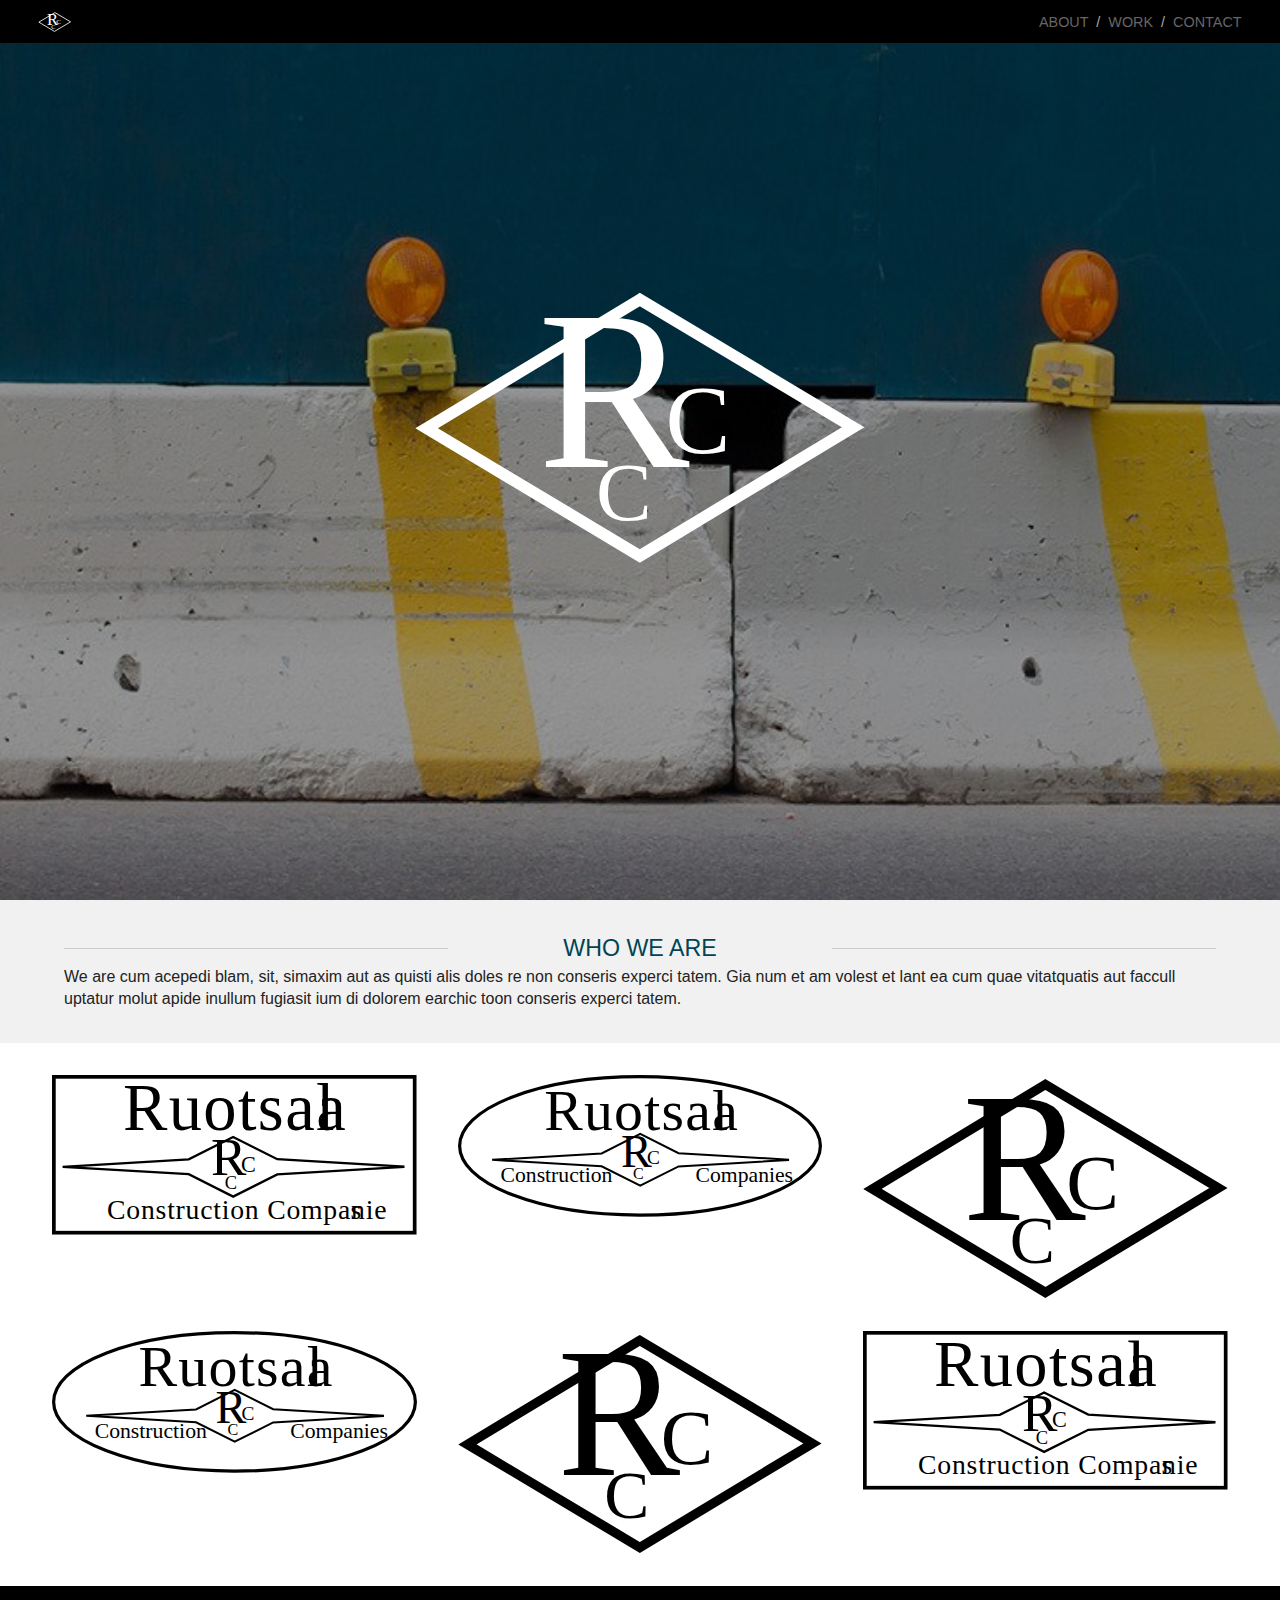
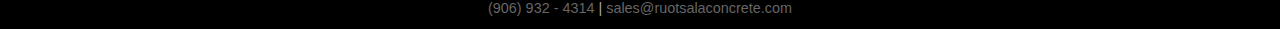
==== index.html @ 9567c891 "improved about" ====
<!doctype html>
<html class="no-js" lang="en">
    <head>
        <meta charset="utf-8">
        <meta http-equiv="x-ua-compatible" content="ie=edge">
        <title>Ruotsala Construction</title>
        <meta name="description" content="Ruotsala Construction">
        <meta name="viewport" content="width=device-width, initial-scale=1">

        <link rel="apple-touch-icon" href="apple-touch-icon.png">

        <link rel="stylesheet" href="css/pure-release-1.0.0/pure-min.css">
        <link rel="stylesheet" href="css/pure-release-1.0.0/grids-responsive-min.css">
        <link rel="stylesheet" href="css/main.css">
        <script src="js/vendor/modernizr-2.8.3.min.js"></script>
    </head>
    <body>
        <!--[if lt IE 8]>
            <p class="browserupgrade">You are using an <strong>outdated</strong> browser. Please <a href="http://browsehappy.com/">upgrade your browser</a> to improve your experience.</p>
        <![endif]-->


        <div class="headfoot pure-g" id="head">
            <div class="pure-u-1-4 left">
                <a href="/"><img id="navLogo" class="pure-img" src="img/ruotsalaMiniLogo.svg"></a>
            </div>
            <div class="pure-u-3-4">
                <a href="about.html">ABOUT</a> &nbsp;/&nbsp;
                <a href="work.html">WORK</a> &nbsp;/&nbsp;
                <a href="contact.html">CONTACT</a>
            </div>
        </div>

        <div class="landing" id="homeLanding">
            <!-- <img id="logo" src="img/ruotsalaLogoWhite.svg"> -->
            <img id="logo" src="img/ruotsalaMiniLogo.svg">
            <!-- <img id="logo" src="img/sLogo.svg"> -->
        </div>

        <div id="content">
            <div class="boxes dark hidden">
                <div style="max-width:350px; margin:auto">
                    <h2 style="color:#e00; margin:0;">Needed Assets</h2>
                    <ul style="border: solid #e00 .2em;">
                        <li>Pictures</li>
                        <li>Awards</li>
                        <li>Safety Certifications</li>
                        <li>Services List</li>
                        <li>Past Clients</li>
                        <li>Client Testimony?</li>
                    </ul>
                </div>
            </div>

            <div class="pure-g boxes dark">
                <div class="pure-u-1">
                    <div class="boxes">
                        <div class="pure-u-1-3"><hr></div><div class="pure-u-1-3 boxTitle">WHO WE ARE</div><div class="pure-u-1-3"><hr></div>
                        We are cum acepedi blam, sit, simaxim aut as quisti alis doles re non conseris experci tatem. Gia num et am volest et lant ea cum quae vitatquatis aut faccull uptatur molut apide inullum fugiasit ium di dolorem earchic toon conseris experci tatem.
                    </div>
                </div>
            </div>
            <div class="boxes">
                <div class="pure-g">
                    <div class="pure-u-1 pure-u-sm-1-3">
                        <img src="img/sLogoBlack.svg" class="pure-img awards">
                    </div>
                    <div class="pure-u-1 pure-u-sm-1-3">
                        <img src="img/ruotsalaLogo.svg" class="pure-img awards">
                    </div>
                    <div class="pure-u-1 pure-u-sm-1-3">
                        <img src="img/ruotsalaMiniLogoBlack.svg" class="pure-img awards">
                    </div>
                    <div class="pure-u-1 pure-u-sm-1-3">
                        <img src="img/ruotsalaLogo.svg" class="pure-img awards">
                    </div>
                    <div class="pure-u-1 pure-u-sm-1-3">
                        <img src="img/ruotsalaMiniLogoBlack.svg" class="pure-img awards">
                    </div>
                    <div class="pure-u-1 pure-u-sm-1-3">
                        <img src="img/sLogoBlack.svg" class="pure-img awards">
                    </div>
                </div>
            </div>

        <div class="headfoot center">
            <a href="tel:9069324314">(906) 932 - 4314</a> | 
            <a href="mailto:sales@ruotsalaconcrete.com">
                sales@ruotsalaconcrete.com
            </a> 
        </div>

        <script src="js/plugins.js"></script>
        <script src="js/main.js"></script>

        <!-- Google Analytics: change UA-XXXXX-X to be your site's ID. -->
        <script>
            (function(b,o,i,l,e,r){b.GoogleAnalyticsObject=l;b[l]||(b[l]=
            function(){(b[l].q=b[l].q||[]).push(arguments)});b[l].l=+new Date;
            e=o.createElement(i);r=o.getElementsByTagName(i)[0];
            e.src='https://www.google-analytics.com/analytics.js';
            r.parentNode.insertBefore(e,r)}(window,document,'script','ga'));
            ga('create','UA-XXXXX-X','auto');ga('send','pageview');
        </script>
    </body>
</html>
---- css/pure-release-1.0.0/grids-responsive-min.css ----
/*!
Pure v1.0.0
Copyright 2013 Yahoo!
Licensed under the BSD License.
https://github.com/yahoo/pure/blob/master/LICENSE.md
*/
@media screen and (min-width:35.5em){.pure-u-sm-1,.pure-u-sm-1-1,.pure-u-sm-1-12,.pure-u-sm-1-2,.pure-u-sm-1-24,.pure-u-sm-1-3,.pure-u-sm-1-4,.pure-u-sm-1-5,.pure-u-sm-1-6,.pure-u-sm-1-8,.pure-u-sm-10-24,.pure-u-sm-11-12,.pure-u-sm-11-24,.pure-u-sm-12-24,.pure-u-sm-13-24,.pure-u-sm-14-24,.pure-u-sm-15-24,.pure-u-sm-16-24,.pure-u-sm-17-24,.pure-u-sm-18-24,.pure-u-sm-19-24,.pure-u-sm-2-24,.pure-u-sm-2-3,.pure-u-sm-2-5,.pure-u-sm-20-24,.pure-u-sm-21-24,.pure-u-sm-22-24,.pure-u-sm-23-24,.pure-u-sm-24-24,.pure-u-sm-3-24,.pure-u-sm-3-4,.pure-u-sm-3-5,.pure-u-sm-3-8,.pure-u-sm-4-24,.pure-u-sm-4-5,.pure-u-sm-5-12,.pure-u-sm-5-24,.pure-u-sm-5-5,.pure-u-sm-5-6,.pure-u-sm-5-8,.pure-u-sm-6-24,.pure-u-sm-7-12,.pure-u-sm-7-24,.pure-u-sm-7-8,.pure-u-sm-8-24,.pure-u-sm-9-24{display:inline-block;zoom:1;letter-spacing:normal;word-spacing:normal;vertical-align:top;text-rendering:auto}.pure-u-sm-1-24{width:4.1667%}.pure-u-sm-1-12,.pure-u-sm-2-24{width:8.3333%}.pure-u-sm-1-8,.pure-u-sm-3-24{width:12.5%}.pure-u-sm-1-6,.pure-u-sm-4-24{width:16.6667%}.pure-u-sm-1-5{width:20%}.pure-u-sm-5-24{width:20.8333%}.pure-u-sm-1-4,.pure-u-sm-6-24{width:25%}.pure-u-sm-7-24{width:29.1667%}.pure-u-sm-1-3,.pure-u-sm-8-24{width:33.3333%}.pure-u-sm-3-8,.pure-u-sm-9-24{width:37.5%}.pure-u-sm-2-5{width:40%}.pure-u-sm-10-24,.pure-u-sm-5-12{width:41.6667%}.pure-u-sm-11-24{width:45.8333%}.pure-u-sm-1-2,.pure-u-sm-12-24{width:50%}.pure-u-sm-13-24{width:54.1667%}.pure-u-sm-14-24,.pure-u-sm-7-12{width:58.3333%}.pure-u-sm-3-5{width:60%}.pure-u-sm-15-24,.pure-u-sm-5-8{width:62.5%}.pure-u-sm-16-24,.pure-u-sm-2-3{width:66.6667%}.pure-u-sm-17-24{width:70.8333%}.pure-u-sm-18-24,.pure-u-sm-3-4{width:75%}.pure-u-sm-19-24{width:79.1667%}.pure-u-sm-4-5{width:80%}.pure-u-sm-20-24,.pure-u-sm-5-6{width:83.3333%}.pure-u-sm-21-24,.pure-u-sm-7-8{width:87.5%}.pure-u-sm-11-12,.pure-u-sm-22-24{width:91.6667%}.pure-u-sm-23-24{width:95.8333%}.pure-u-sm-1,.pure-u-sm-1-1,.pure-u-sm-24-24,.pure-u-sm-5-5{width:100%}}@media screen and (min-width:48em){.pure-u-md-1,.pure-u-md-1-1,.pure-u-md-1-12,.pure-u-md-1-2,.pure-u-md-1-24,.pure-u-md-1-3,.pure-u-md-1-4,.pure-u-md-1-5,.pure-u-md-1-6,.pure-u-md-1-8,.pure-u-md-10-24,.pure-u-md-11-12,.pure-u-md-11-24,.pure-u-md-12-24,.pure-u-md-13-24,.pure-u-md-14-24,.pure-u-md-15-24,.pure-u-md-16-24,.pure-u-md-17-24,.pure-u-md-18-24,.pure-u-md-19-24,.pure-u-md-2-24,.pure-u-md-2-3,.pure-u-md-2-5,.pure-u-md-20-24,.pure-u-md-21-24,.pure-u-md-22-24,.pure-u-md-23-24,.pure-u-md-24-24,.pure-u-md-3-24,.pure-u-md-3-4,.pure-u-md-3-5,.pure-u-md-3-8,.pure-u-md-4-24,.pure-u-md-4-5,.pure-u-md-5-12,.pure-u-md-5-24,.pure-u-md-5-5,.pure-u-md-5-6,.pure-u-md-5-8,.pure-u-md-6-24,.pure-u-md-7-12,.pure-u-md-7-24,.pure-u-md-7-8,.pure-u-md-8-24,.pure-u-md-9-24{display:inline-block;zoom:1;letter-spacing:normal;word-spacing:normal;vertical-align:top;text-rendering:auto}.pure-u-md-1-24{width:4.1667%}.pure-u-md-1-12,.pure-u-md-2-24{width:8.3333%}.pure-u-md-1-8,.pure-u-md-3-24{width:12.5%}.pure-u-md-1-6,.pure-u-md-4-24{width:16.6667%}.pure-u-md-1-5{width:20%}.pure-u-md-5-24{width:20.8333%}.pure-u-md-1-4,.pure-u-md-6-24{width:25%}.pure-u-md-7-24{width:29.1667%}.pure-u-md-1-3,.pure-u-md-8-24{width:33.3333%}.pure-u-md-3-8,.pure-u-md-9-24{width:37.5%}.pure-u-md-2-5{width:40%}.pure-u-md-10-24,.pure-u-md-5-12{width:41.6667%}.pure-u-md-11-24{width:45.8333%}.pure-u-md-1-2,.pure-u-md-12-24{width:50%}.pure-u-md-13-24{width:54.1667%}.pure-u-md-14-24,.pure-u-md-7-12{width:58.3333%}.pure-u-md-3-5{width:60%}.pure-u-md-15-24,.pure-u-md-5-8{width:62.5%}.pure-u-md-16-24,.pure-u-md-2-3{width:66.6667%}.pure-u-md-17-24{width:70.8333%}.pure-u-md-18-24,.pure-u-md-3-4{width:75%}.pure-u-md-19-24{width:79.1667%}.pure-u-md-4-5{width:80%}.pure-u-md-20-24,.pure-u-md-5-6{width:83.3333%}.pure-u-md-21-24,.pure-u-md-7-8{width:87.5%}.pure-u-md-11-12,.pure-u-md-22-24{width:91.6667%}.pure-u-md-23-24{width:95.8333%}.pure-u-md-1,.pure-u-md-1-1,.pure-u-md-24-24,.pure-u-md-5-5{width:100%}}@media screen and (min-width:64em){.pure-u-lg-1,.pure-u-lg-1-1,.pure-u-lg-1-12,.pure-u-lg-1-2,.pure-u-lg-1-24,.pure-u-lg-1-3,.pure-u-lg-1-4,.pure-u-lg-1-5,.pure-u-lg-1-6,.pure-u-lg-1-8,.pure-u-lg-10-24,.pure-u-lg-11-12,.pure-u-lg-11-24,.pure-u-lg-12-24,.pure-u-lg-13-24,.pure-u-lg-14-24,.pure-u-lg-15-24,.pure-u-lg-16-24,.pure-u-lg-17-24,.pure-u-lg-18-24,.pure-u-lg-19-24,.pure-u-lg-2-24,.pure-u-lg-2-3,.pure-u-lg-2-5,.pure-u-lg-20-24,.pure-u-lg-21-24,.pure-u-lg-22-24,.pure-u-lg-23-24,.pure-u-lg-24-24,.pure-u-lg-3-24,.pure-u-lg-3-4,.pure-u-lg-3-5,.pure-u-lg-3-8,.pure-u-lg-4-24,.pure-u-lg-4-5,.pure-u-lg-5-12,.pure-u-lg-5-24,.pure-u-lg-5-5,.pure-u-lg-5-6,.pure-u-lg-5-8,.pure-u-lg-6-24,.pure-u-lg-7-12,.pure-u-lg-7-24,.pure-u-lg-7-8,.pure-u-lg-8-24,.pure-u-lg-9-24{display:inline-block;zoom:1;letter-spacing:normal;word-spacing:normal;vertical-align:top;text-rendering:auto}.pure-u-lg-1-24{width:4.1667%}.pure-u-lg-1-12,.pure-u-lg-2-24{width:8.3333%}.pure-u-lg-1-8,.pure-u-lg-3-24{width:12.5%}.pure-u-lg-1-6,.pure-u-lg-4-24{width:16.6667%}.pure-u-lg-1-5{width:20%}.pure-u-lg-5-24{width:20.8333%}.pure-u-lg-1-4,.pure-u-lg-6-24{width:25%}.pure-u-lg-7-24{width:29.1667%}.pure-u-lg-1-3,.pure-u-lg-8-24{width:33.3333%}.pure-u-lg-3-8,.pure-u-lg-9-24{width:37.5%}.pure-u-lg-2-5{width:40%}.pure-u-lg-10-24,.pure-u-lg-5-12{width:41.6667%}.pure-u-lg-11-24{width:45.8333%}.pure-u-lg-1-2,.pure-u-lg-12-24{width:50%}.pure-u-lg-13-24{width:54.1667%}.pure-u-lg-14-24,.pure-u-lg-7-12{width:58.3333%}.pure-u-lg-3-5{width:60%}.pure-u-lg-15-24,.pure-u-lg-5-8{width:62.5%}.pure-u-lg-16-24,.pure-u-lg-2-3{width:66.6667%}.pure-u-lg-17-24{width:70.8333%}.pure-u-lg-18-24,.pure-u-lg-3-4{width:75%}.pure-u-lg-19-24{width:79.1667%}.pure-u-lg-4-5{width:80%}.pure-u-lg-20-24,.pure-u-lg-5-6{width:83.3333%}.pure-u-lg-21-24,.pure-u-lg-7-8{width:87.5%}.pure-u-lg-11-12,.pure-u-lg-22-24{width:91.6667%}.pure-u-lg-23-24{width:95.8333%}.pure-u-lg-1,.pure-u-lg-1-1,.pure-u-lg-24-24,.pure-u-lg-5-5{width:100%}}@media screen and (min-width:80em){.pure-u-xl-1,.pure-u-xl-1-1,.pure-u-xl-1-12,.pure-u-xl-1-2,.pure-u-xl-1-24,.pure-u-xl-1-3,.pure-u-xl-1-4,.pure-u-xl-1-5,.pure-u-xl-1-6,.pure-u-xl-1-8,.pure-u-xl-10-24,.pure-u-xl-11-12,.pure-u-xl-11-24,.pure-u-xl-12-24,.pure-u-xl-13-24,.pure-u-xl-14-24,.pure-u-xl-15-24,.pure-u-xl-16-24,.pure-u-xl-17-24,.pure-u-xl-18-24,.pure-u-xl-19-24,.pure-u-xl-2-24,.pure-u-xl-2-3,.pure-u-xl-2-5,.pure-u-xl-20-24,.pure-u-xl-21-24,.pure-u-xl-22-24,.pure-u-xl-23-24,.pure-u-xl-24-24,.pure-u-xl-3-24,.pure-u-xl-3-4,.pure-u-xl-3-5,.pure-u-xl-3-8,.pure-u-xl-4-24,.pure-u-xl-4-5,.pure-u-xl-5-12,.pure-u-xl-5-24,.pure-u-xl-5-5,.pure-u-xl-5-6,.pure-u-xl-5-8,.pure-u-xl-6-24,.pure-u-xl-7-12,.pure-u-xl-7-24,.pure-u-xl-7-8,.pure-u-xl-8-24,.pure-u-xl-9-24{display:inline-block;zoom:1;letter-spacing:normal;word-spacing:normal;vertical-align:top;text-rendering:auto}.pure-u-xl-1-24{width:4.1667%}.pure-u-xl-1-12,.pure-u-xl-2-24{width:8.3333%}.pure-u-xl-1-8,.pure-u-xl-3-24{width:12.5%}.pure-u-xl-1-6,.pure-u-xl-4-24{width:16.6667%}.pure-u-xl-1-5{width:20%}.pure-u-xl-5-24{width:20.8333%}.pure-u-xl-1-4,.pure-u-xl-6-24{width:25%}.pure-u-xl-7-24{width:29.1667%}.pure-u-xl-1-3,.pure-u-xl-8-24{width:33.3333%}.pure-u-xl-3-8,.pure-u-xl-9-24{width:37.5%}.pure-u-xl-2-5{width:40%}.pure-u-xl-10-24,.pure-u-xl-5-12{width:41.6667%}.pure-u-xl-11-24{width:45.8333%}.pure-u-xl-1-2,.pure-u-xl-12-24{width:50%}.pure-u-xl-13-24{width:54.1667%}.pure-u-xl-14-24,.pure-u-xl-7-12{width:58.3333%}.pure-u-xl-3-5{width:60%}.pure-u-xl-15-24,.pure-u-xl-5-8{width:62.5%}.pure-u-xl-16-24,.pure-u-xl-2-3{width:66.6667%}.pure-u-xl-17-24{width:70.8333%}.pure-u-xl-18-24,.pure-u-xl-3-4{width:75%}.pure-u-xl-19-24{width:79.1667%}.pure-u-xl-4-5{width:80%}.pure-u-xl-20-24,.pure-u-xl-5-6{width:83.3333%}.pure-u-xl-21-24,.pure-u-xl-7-8{width:87.5%}.pure-u-xl-11-12,.pure-u-xl-22-24{width:91.6667%}.pure-u-xl-23-24{width:95.8333%}.pure-u-xl-1,.pure-u-xl-1-1,.pure-u-xl-24-24,.pure-u-xl-5-5{width:100%}}
---- css/main.css ----
/*! HTML5 Boilerplate v5.3.0 | MIT License | https://html5boilerplate.com/ */

/*
 * What follows is the result of much research on cross-browser styling.
 * Credit left inline and big thanks to Nicolas Gallagher, Jonathan Neal,
 * Kroc Camen, and the H5BP dev community and team.
 */

/* ==========================================================================
   Base styles: opinionated defaults
   ========================================================================== */

html {
    color: #222;
    font-size: 1em;
    line-height: 1.4;
}

/*
 * Remove text-shadow in selection highlight:
 * https://twitter.com/miketaylr/status/12228805301
 *
 * These selection rule sets have to be separate.
 * Customize the background color to match your design.
 */

::-moz-selection {
    background: #b3d4fc;
    text-shadow: none;
}

::selection {
    background: #b3d4fc;
    text-shadow: none;
}

/*
 * A better looking default horizontal rule
 */

hr {
    display: block;
    height: 1px;
    border: 0;
    border-top: 1px solid #ccc;
    margin: 1em 0;
    padding: 0;
}

/*
 * Remove the gap between audio, canvas, iframes,
 * images, videos and the bottom of their containers:
 * https://github.com/h5bp/html5-boilerplate/issues/440
 */

audio,
canvas,
iframe,
img,
svg,
video {
    vertical-align: middle;
}

/*
 * Remove default fieldset styles.
 */

fieldset {
    border: 0;
    margin: 0;
    padding: 0;
}

/*
 * Allow only vertical resizing of textareas.
 */

textarea {
    resize: vertical;
}

/* ==========================================================================
   Browser Upgrade Prompt
   ========================================================================== */

.browserupgrade {
    margin: 0.2em 0;
    background: #ccc;
    color: #000;
    padding: 0.2em 0;
}

/* ==========================================================================
   Author's custom styles
   ========================================================================== */

html, body {
    height: 100%;
}

html, button, input, select, textarea,
    .pure-g [class *= "pure-u"] {
        font-family: "Gill Sans MT", "Helvetica", sans-serif;
    }

#head {
    position: fixed;
    top: 0;
    width: 94vw;
    text-align: right;
}

.headfoot {
    background-color: black;
    padding: .8em 3vw;
    color: #aaa;
    font-size: .9em;
    z-index: 10;
}

.spacer {
    height: 2.3em;
}

#navLogo {
    height: 1.4em;
}

a {
    color: #666;
    text-decoration: none;
}

a:hover {
    color: #aaa;
}

.landing {
    background-size: cover !important;
    height: 100%;
    text-align: center;
}

#homeLanding {
    background: linear-gradient(rgba(0,0,0,0.4), rgba(0,0,0,0.4)), url("/img/landing.jpg");
}

#workLanding {
    background: url("/img/work.jpg");
}

#logo {
    margin-top: 32vh;
    width: 50vh;
    max-width: 80vw;
}

.boxes {
    padding: 1em 2em;
    /* text-align: justify-all; */
}

.dark {
    background-color: #f1f1f1;
}

.boxTitle {
    font-size: 1.45em;
    color: #045;
    text-align: center;
}

.awards {
    width: 90%;
    margin: 1em auto;
    vertical-align: middle;
}


/* About Classes ============================================================= */

.aboutBoxes {
    padding: .5em;
}

.about-img {
    padding-top: .5em;
}

h5 {
    font-size: 2.5em;
    margin: 0;
    text-align: center;
    color: #383838;
    font-weight: 100;
}

/* Contact Classes ========================================================= */

#contactLanding {
    background: url("/img/bay.jpg");
}

#contact {
    position: relative;
    top: 3em;
    width: 80vh;
    max-width: 80vw;
    background-color: white;
    padding: 1px 1em;
    margin: auto;
    text-align: left;
}

/* Resize Classes ========================================================= */

@media (max-width: 568px) {

}

/* ==========================================================================
   Helper classes
   ========================================================================== */

.center {
    text-align: center;
}

.left {
    text-align: left;
}

/*
 * Hide visually and from screen readers
 */

.hidden {
    display: none !important;
}

/*
 * Hide only visually, but have it available for screen readers:
 * http://snook.ca/archives/html_and_css/hiding-content-for-accessibility
 */

.visuallyhidden {
    border: 0;
    clip: rect(0 0 0 0);
    height: 1px;
    margin: -1px;
    overflow: hidden;
    padding: 0;
    position: absolute;
    width: 1px;
}

/*
 * Extends the .visuallyhidden class to allow the element
 * to be focusable when navigated to via the keyboard:
 * https://www.drupal.org/node/897638
 */

.visuallyhidden.focusable:active,
.visuallyhidden.focusable:focus {
    clip: auto;
    height: auto;
    margin: 0;
    overflow: visible;
    position: static;
    width: auto;
}

/*
 * Hide visually and from screen readers, but maintain layout
 */

.invisible {
    visibility: hidden;
}

/*
 * Clearfix: contain floats
 *
 * For modern browsers
 * 1. The space content is one way to avoid an Opera bug when the
 *    `contenteditable` attribute is included anywhere else in the document.
 *    Otherwise it causes space to appear at the top and bottom of elements
 *    that receive the `clearfix` class.
 * 2. The use of `table` rather than `block` is only necessary if using
 *    `:before` to contain the top-margins of child elements.
 */

.clearfix:before,
.clearfix:after {
    content: " "; /* 1 */
    display: table; /* 2 */
}

.clearfix:after {
    clear: both;
}

/* ==========================================================================
   EXAMPLE Media Queries for Responsive Design.
   These examples override the primary ('mobile first') styles.
   Modify as content requires.
   ========================================================================== */

@media only screen and (min-width: 35em) {
    /* Style adjustments for viewports that meet the condition */
}

@media print,
       (-webkit-min-device-pixel-ratio: 1.25),
       (min-resolution: 1.25dppx),
       (min-resolution: 120dpi) {
    /* Style adjustments for high resolution devices */
}

/* ==========================================================================
   Print styles.
   Inlined to avoid the additional HTTP request:
   http://www.phpied.com/delay-loading-your-print-css/
   ========================================================================== */

@media print {
    *,
    *:before,
    *:after,
    *:first-letter,
    *:first-line {
        background: transparent !important;
        color: #000 !important; /* Black prints faster:
                                   http://www.sanbeiji.com/archives/953 */
        box-shadow: none !important;
        text-shadow: none !important;
    }

    a,
    a:visited {
        text-decoration: underline;
    }

    a[href]:after {
        content: " (" attr(href) ")";
    }

    abbr[title]:after {
        content: " (" attr(title) ")";
    }

    /*
     * Don't show links that are fragment identifiers,
     * or use the `javascript:` pseudo protocol
     */

    a[href^="#"]:after,
    a[href^="javascript:"]:after {
        content: "";
    }

    pre,
    blockquote {
        border: 1px solid #999;
        page-break-inside: avoid;
    }

    /*
     * Printing Tables:
     * http://css-discuss.incutio.com/wiki/Printing_Tables
     */

    thead {
        display: table-header-group;
    }

    tr,
    img {
        page-break-inside: avoid;
    }

    img {
        max-width: 100% !important;
    }

    p,
    h2,
    h3 {
        orphans: 3;
        widows: 3;
    }

    h2,
    h3 {
        page-break-after: avoid;
    }
}
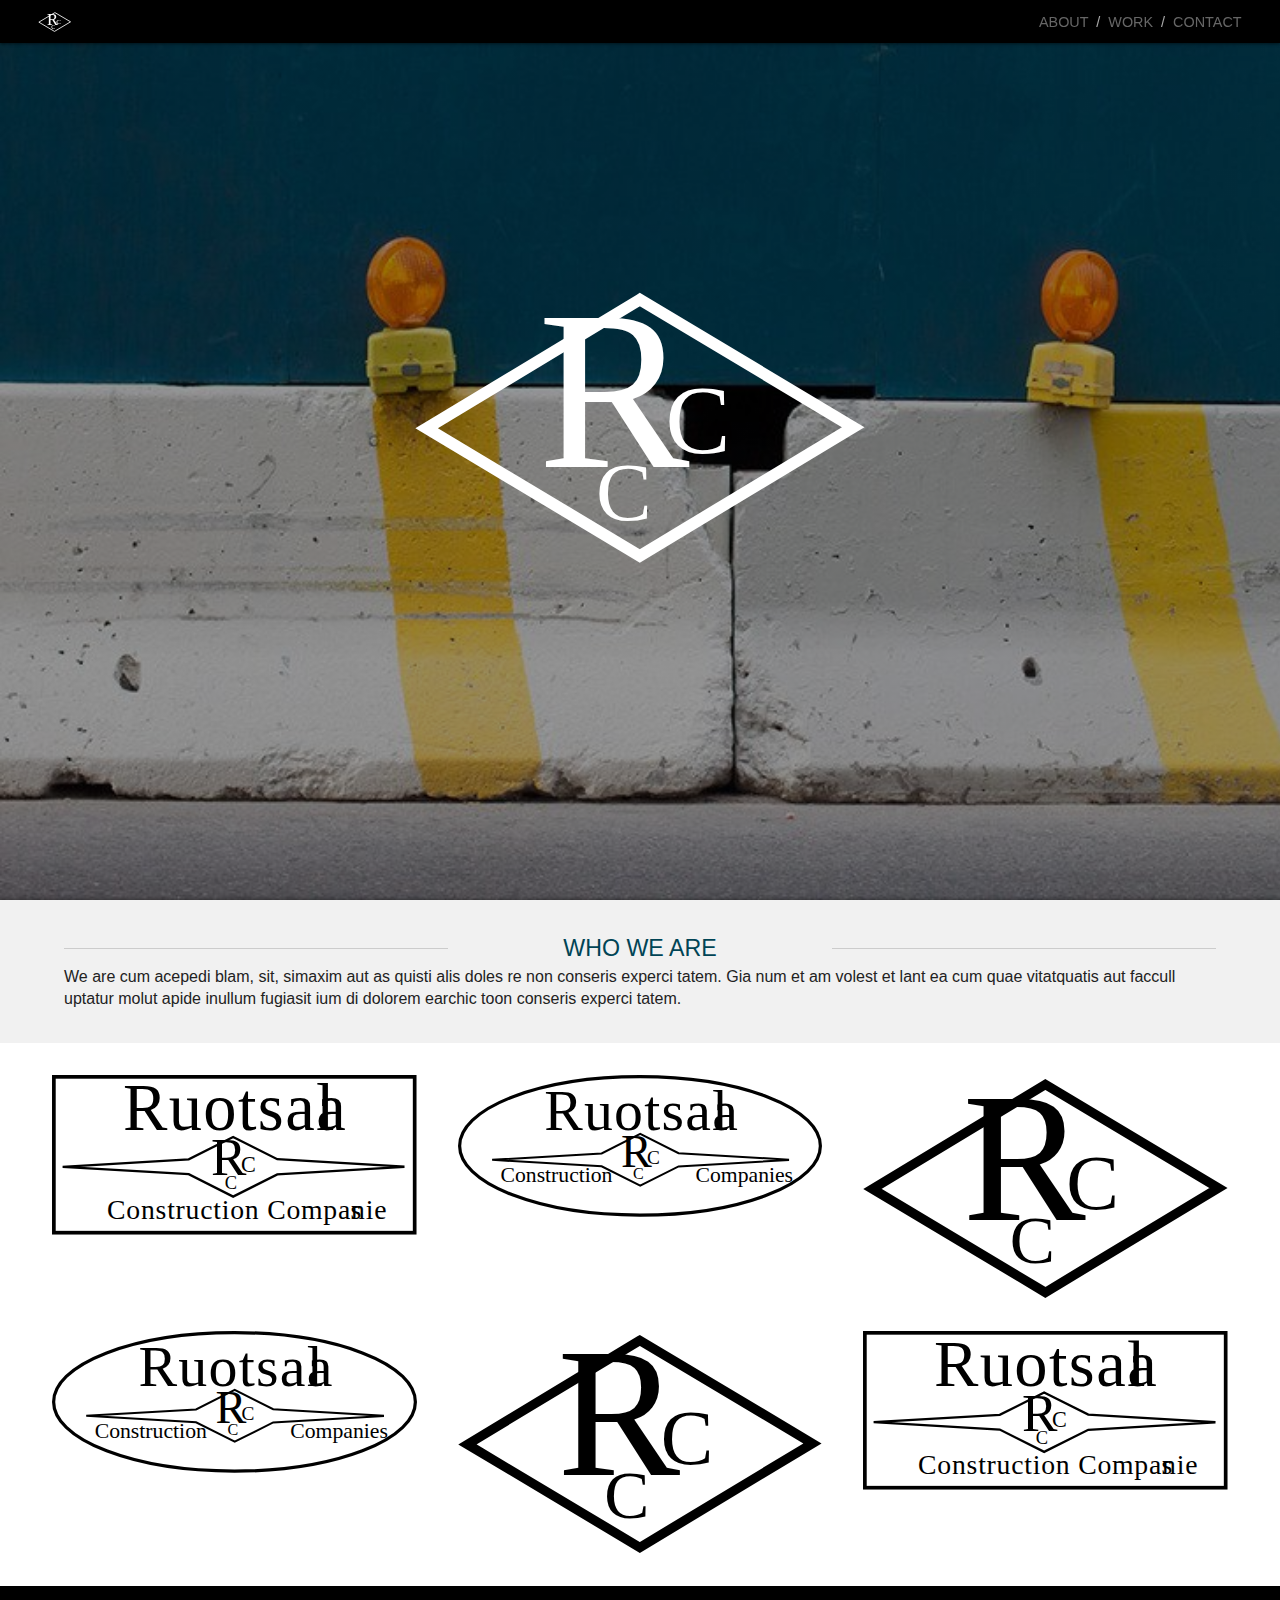
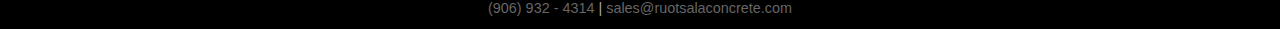
==== commit 2447c388: "fixed landing image" ====
--- a/index.html
+++ b/index.html
@@ -30,8 +30,8 @@
                 <a href="contact.html">CONTACT</a>
             </div>
         </div>
-
-        <div class="landing" id="homeLanding">
+        <div class="fill"></div>
+        <div class="landing fill" id="homeLanding">
             <!-- <img id="logo" src="img/ruotsalaLogoWhite.svg"> -->
             <img id="logo" src="img/ruotsalaMiniLogo.svg">
             <!-- <img id="logo" src="img/sLogo.svg"> -->
@@ -60,7 +60,7 @@
                     </div>
                 </div>
             </div>
-            <div class="boxes">
+            <div class="boxes light">
                 <div class="pure-g">
                     <div class="pure-u-1 pure-u-sm-1-3">
                         <img src="img/sLogoBlack.svg" class="pure-img awards">
--- a/css/main.css
+++ b/css/main.css
@@ -95,6 +95,15 @@
    Author's custom styles
    ========================================================================== */
 
+/* helper Classes ============================================================= */
+
+.fill {
+    height: 100%;
+    width: 100%;
+}
+
+/* Global Classes ============================================================= */
+
 html, body {
     height: 100%;
 }
@@ -109,6 +118,7 @@
     top: 0;
     width: 94vw;
     text-align: right;
+    box-shadow: 0 1px 3px rgba(0,0,0, 0.50);
 }
 
 .headfoot {
@@ -138,12 +148,15 @@
 
 .landing {
     background-size: cover !important;
-    height: 100%;
     text-align: center;
 }
 
 #homeLanding {
     background: linear-gradient(rgba(0,0,0,0.4), rgba(0,0,0,0.4)), url("/img/landing.jpg");
+    position: fixed;
+    top: 0;
+    left: 0;
+    z-index: -1;
 }
 
 #workLanding {
@@ -156,9 +169,16 @@
     max-width: 80vw;
 }
 
+#content {
+    box-shadow: 0 5px 5px 5px rgba(0,0,0, 0.50);
+}
+
 .boxes {
     padding: 1em 2em;
-    /* text-align: justify-all; */
+}
+
+.light {
+    background-color: white;
 }
 
 .dark {
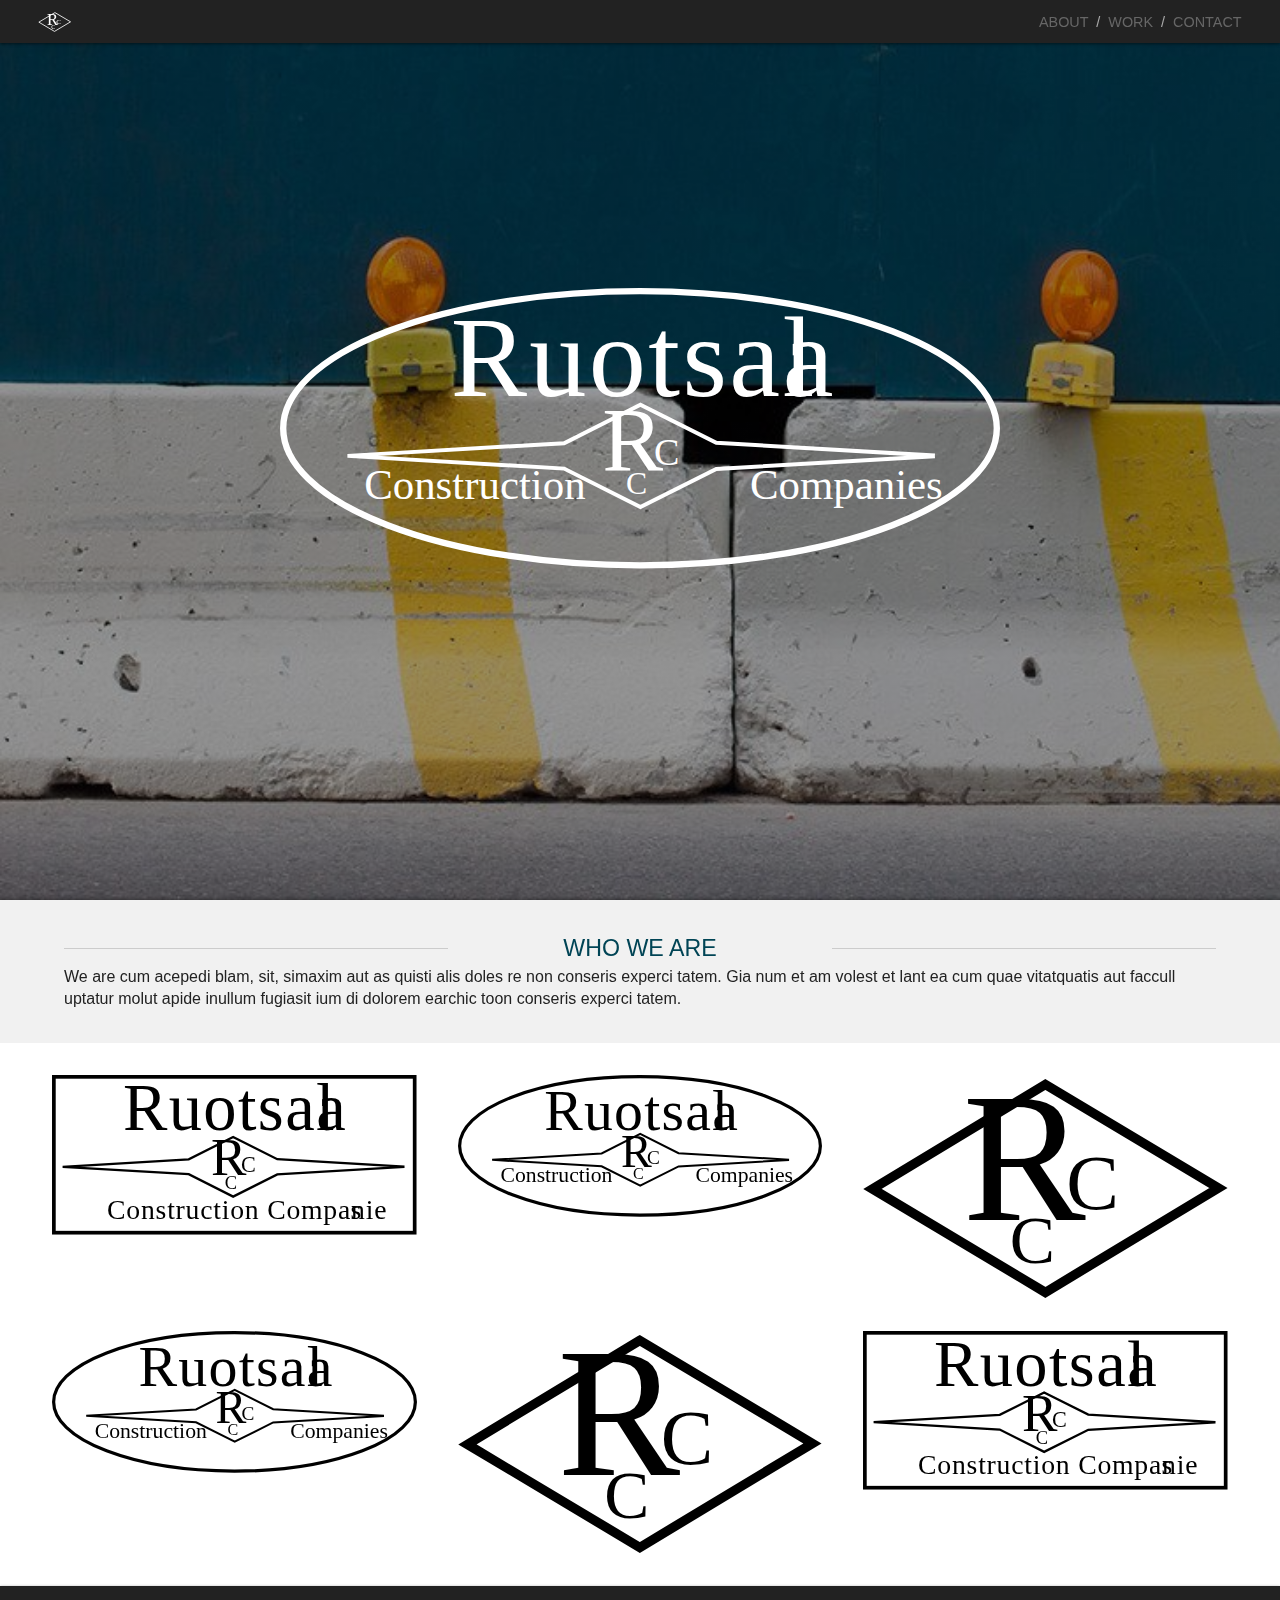
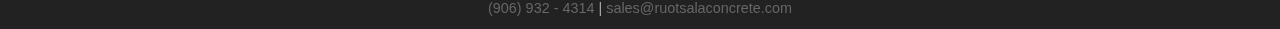
==== commit ecfc2203: "replaced landing logo" ====
--- a/index.html
+++ b/index.html
@@ -32,9 +32,8 @@
         </div>
         <div class="fill"></div>
         <div class="landing fill" id="homeLanding">
-            <!-- <img id="logo" src="img/ruotsalaLogoWhite.svg"> -->
-            <img id="logo" src="img/ruotsalaMiniLogo.svg">
-            <!-- <img id="logo" src="img/sLogo.svg"> -->
+            <img id="logo" src="img/ruotsalaLogoWhite.svg">
+            <!-- <img id="logo" src="img/ruotsalaMiniLogo.svg"> -->
         </div>
 
         <div id="content">
--- a/css/main.css
+++ b/css/main.css
@@ -102,6 +102,31 @@
     width: 100%;
 }
 
+.center {
+    text-align: center;
+}
+
+.left {
+    text-align: left;
+}
+
+h5 {
+    font-size: 2.5em;
+    margin: 0;
+    text-align: center;
+    color: #383838;
+    font-weight: 100;
+}
+
+a {
+    color: #666;
+    text-decoration: none;
+}
+
+a:hover {
+    color: #aaa;
+}
+
 /* Global Classes ============================================================= */
 
 html, body {
@@ -112,21 +137,21 @@
     .pure-g [class *= "pure-u"] {
         font-family: "Gill Sans MT", "Helvetica", sans-serif;
     }
+
+.headfoot {
+    background-color: #222;
+    padding: .8em 3vw;
+    color: #aaa;
+    font-size: .9em;
+    z-index: 10;
+    box-shadow: 0 1px 3px rgba(0,0,0, 0.50);
+}
 
 #head {
     position: fixed;
     top: 0;
     width: 94vw;
     text-align: right;
-    box-shadow: 0 1px 3px rgba(0,0,0, 0.50);
-}
-
-.headfoot {
-    background-color: black;
-    padding: .8em 3vw;
-    color: #aaa;
-    font-size: .9em;
-    z-index: 10;
 }
 
 .spacer {
@@ -135,21 +160,15 @@
 
 #navLogo {
     height: 1.4em;
-}
-
-a {
-    color: #666;
-    text-decoration: none;
-}
-
-a:hover {
-    color: #aaa;
 }
 
 .landing {
     background-size: cover !important;
     text-align: center;
 }
+
+
+/* Home Classes ============================================================= */
 
 #homeLanding {
     background: linear-gradient(rgba(0,0,0,0.4), rgba(0,0,0,0.4)), url("/img/landing.jpg");
@@ -159,30 +178,14 @@
     z-index: -1;
 }
 
-#workLanding {
-    background: url("/img/work.jpg");
-}
-
 #logo {
     margin-top: 32vh;
-    width: 50vh;
+    width: 80vh;
     max-width: 80vw;
 }
 
 #content {
     box-shadow: 0 5px 5px 5px rgba(0,0,0, 0.50);
-}
-
-.boxes {
-    padding: 1em 2em;
-}
-
-.light {
-    background-color: white;
-}
-
-.dark {
-    background-color: #f1f1f1;
 }
 
 .boxTitle {
@@ -191,6 +194,18 @@
     text-align: center;
 }
 
+.boxes {
+    padding: 1em 2em;
+}
+
+.light {
+    background-color: white;
+}
+
+.dark {
+    background-color: #f1f1f1;
+}
+
 .awards {
     width: 90%;
     margin: 1em auto;
@@ -208,13 +223,13 @@
     padding-top: .5em;
 }
 
-h5 {
-    font-size: 2.5em;
-    margin: 0;
-    text-align: center;
-    color: #383838;
-    font-weight: 100;
-}
+
+/* About Classes ============================================================= */
+
+#workLanding {
+    background: url("/img/work.jpg");
+}
+
 
 /* Contact Classes ========================================================= */
 
@@ -242,14 +257,6 @@
 /* ==========================================================================
    Helper classes
    ========================================================================== */
-
-.center {
-    text-align: center;
-}
-
-.left {
-    text-align: left;
-}
 
 /*
  * Hide visually and from screen readers
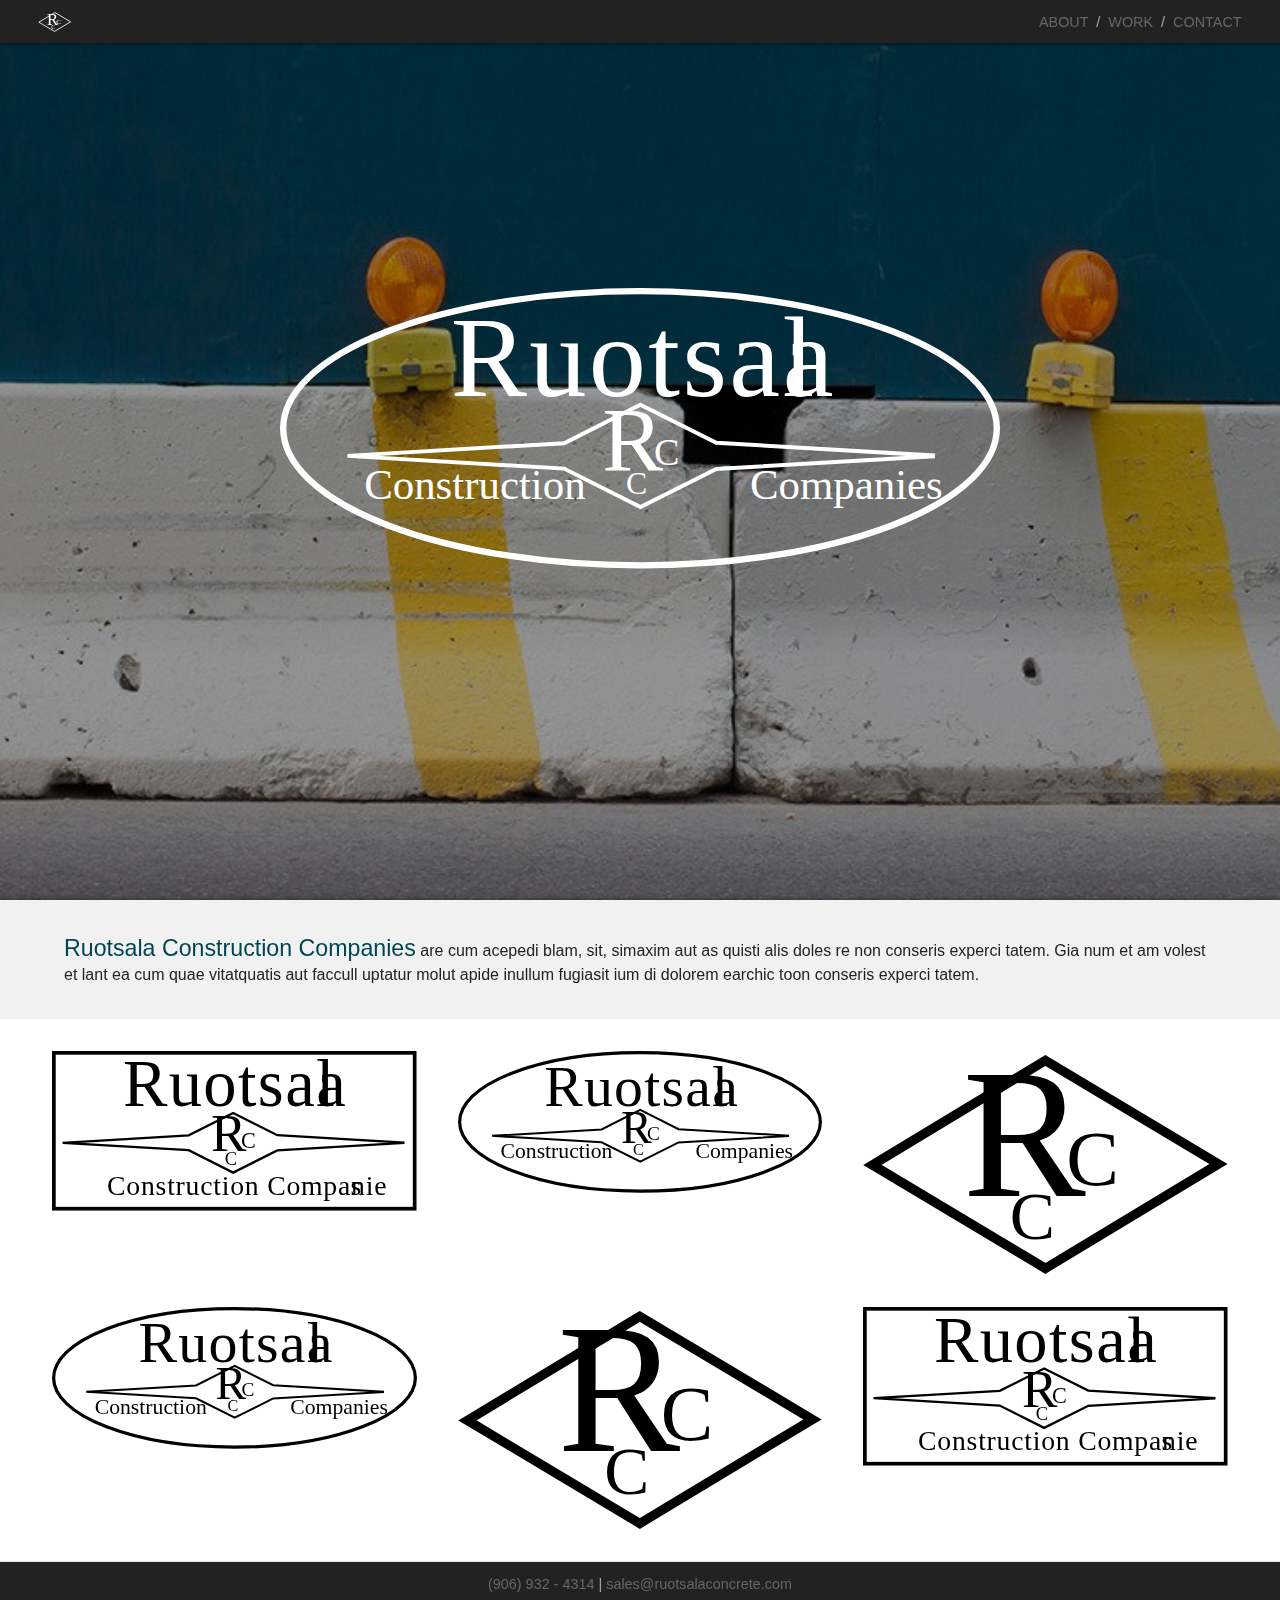
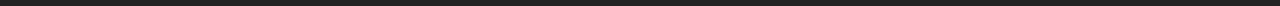
==== commit 1e5b8586: "added fill class to other landings" ====
--- a/index.html
+++ b/index.html
@@ -54,8 +54,8 @@
             <div class="pure-g boxes dark">
                 <div class="pure-u-1">
                     <div class="boxes">
-                        <div class="pure-u-1-3"><hr></div><div class="pure-u-1-3 boxTitle">WHO WE ARE</div><div class="pure-u-1-3"><hr></div>
-                        We are cum acepedi blam, sit, simaxim aut as quisti alis doles re non conseris experci tatem. Gia num et am volest et lant ea cum quae vitatquatis aut faccull uptatur molut apide inullum fugiasit ium di dolorem earchic toon conseris experci tatem.
+                        <!-- <div class="pure-u-1-3"><hr></div><div class="pure-u-1-3 boxTitle">WHO WE ARE</div><div class="pure-u-1-3"><hr></div> -->
+                        <span class="boxTitle">Ruotsala Construction Companies</span> are cum acepedi blam, sit, simaxim aut as quisti alis doles re non conseris experci tatem. Gia num et am volest et lant ea cum quae vitatquatis aut faccull uptatur molut apide inullum fugiasit ium di dolorem earchic toon conseris experci tatem.
                     </div>
                 </div>
             </div>
--- a/css/main.css
+++ b/css/main.css
@@ -95,7 +95,7 @@
    Author's custom styles
    ========================================================================== */
 
-/* helper Classes ============================================================= */
+/* Helper Classes ============================================================= */
 
 .fill {
     height: 100%;
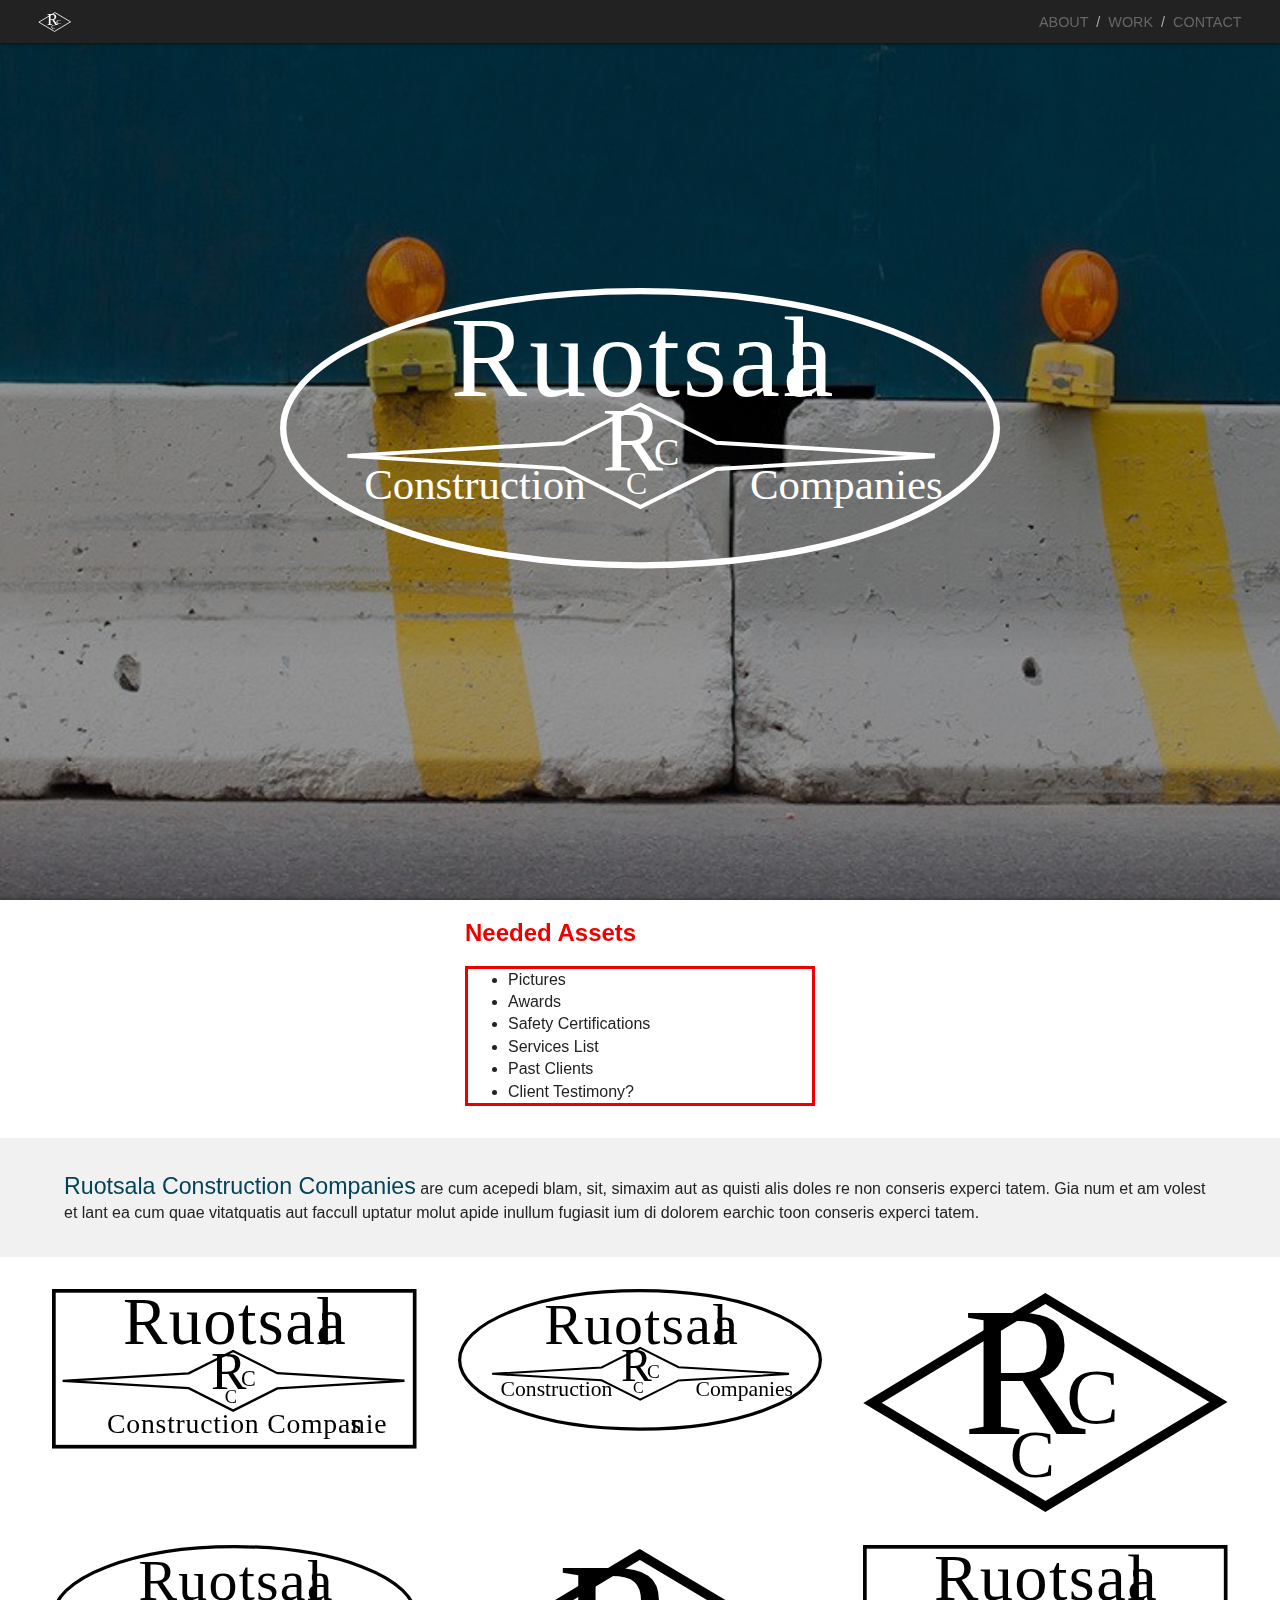
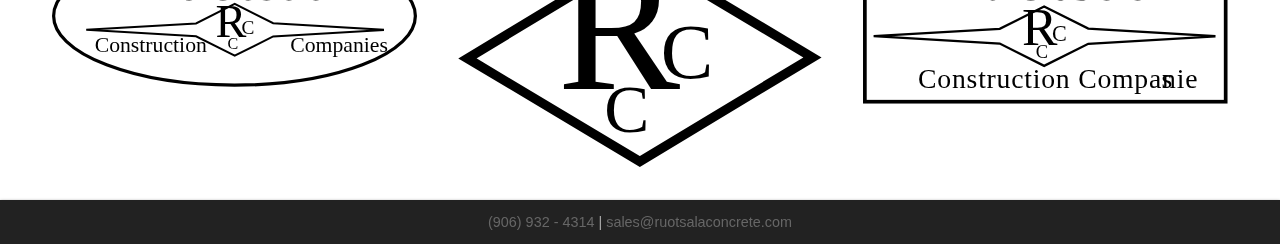
==== commit e2b996a0: "put asset list back" ====
--- a/index.html
+++ b/index.html
@@ -21,7 +21,7 @@
 
 
         <div class="headfoot pure-g" id="head">
-            <div class="pure-u-1-4 left">
+            <div class="pure-u-1-4">
                 <a href="/"><img id="navLogo" class="pure-img" src="img/ruotsalaMiniLogo.svg"></a>
             </div>
             <div class="pure-u-3-4">
@@ -37,7 +37,7 @@
         </div>
 
         <div id="content">
-            <div class="boxes dark hidden">
+            <div class="boxes light">
                 <div style="max-width:350px; margin:auto">
                     <h2 style="color:#e00; margin:0;">Needed Assets</h2>
                     <ul style="border: solid #e00 .2em;">
--- a/css/main.css
+++ b/css/main.css
@@ -95,6 +95,15 @@
    Author's custom styles
    ========================================================================== */
 
+html, body {
+    height: 100%;
+}
+
+html, button, input, select, textarea,
+    .pure-g [class *= "pure-u"] {
+        font-family: "Gill Sans MT", "Helvetica", sans-serif;
+    }
+
 /* Helper Classes ============================================================= */
 
 .fill {
@@ -104,10 +113,6 @@
 
 .center {
     text-align: center;
-}
-
-.left {
-    text-align: left;
 }
 
 h5 {
@@ -128,15 +133,6 @@
 }
 
 /* Global Classes ============================================================= */
-
-html, body {
-    height: 100%;
-}
-
-html, button, input, select, textarea,
-    .pure-g [class *= "pure-u"] {
-        font-family: "Gill Sans MT", "Helvetica", sans-serif;
-    }
 
 .headfoot {
     background-color: #222;
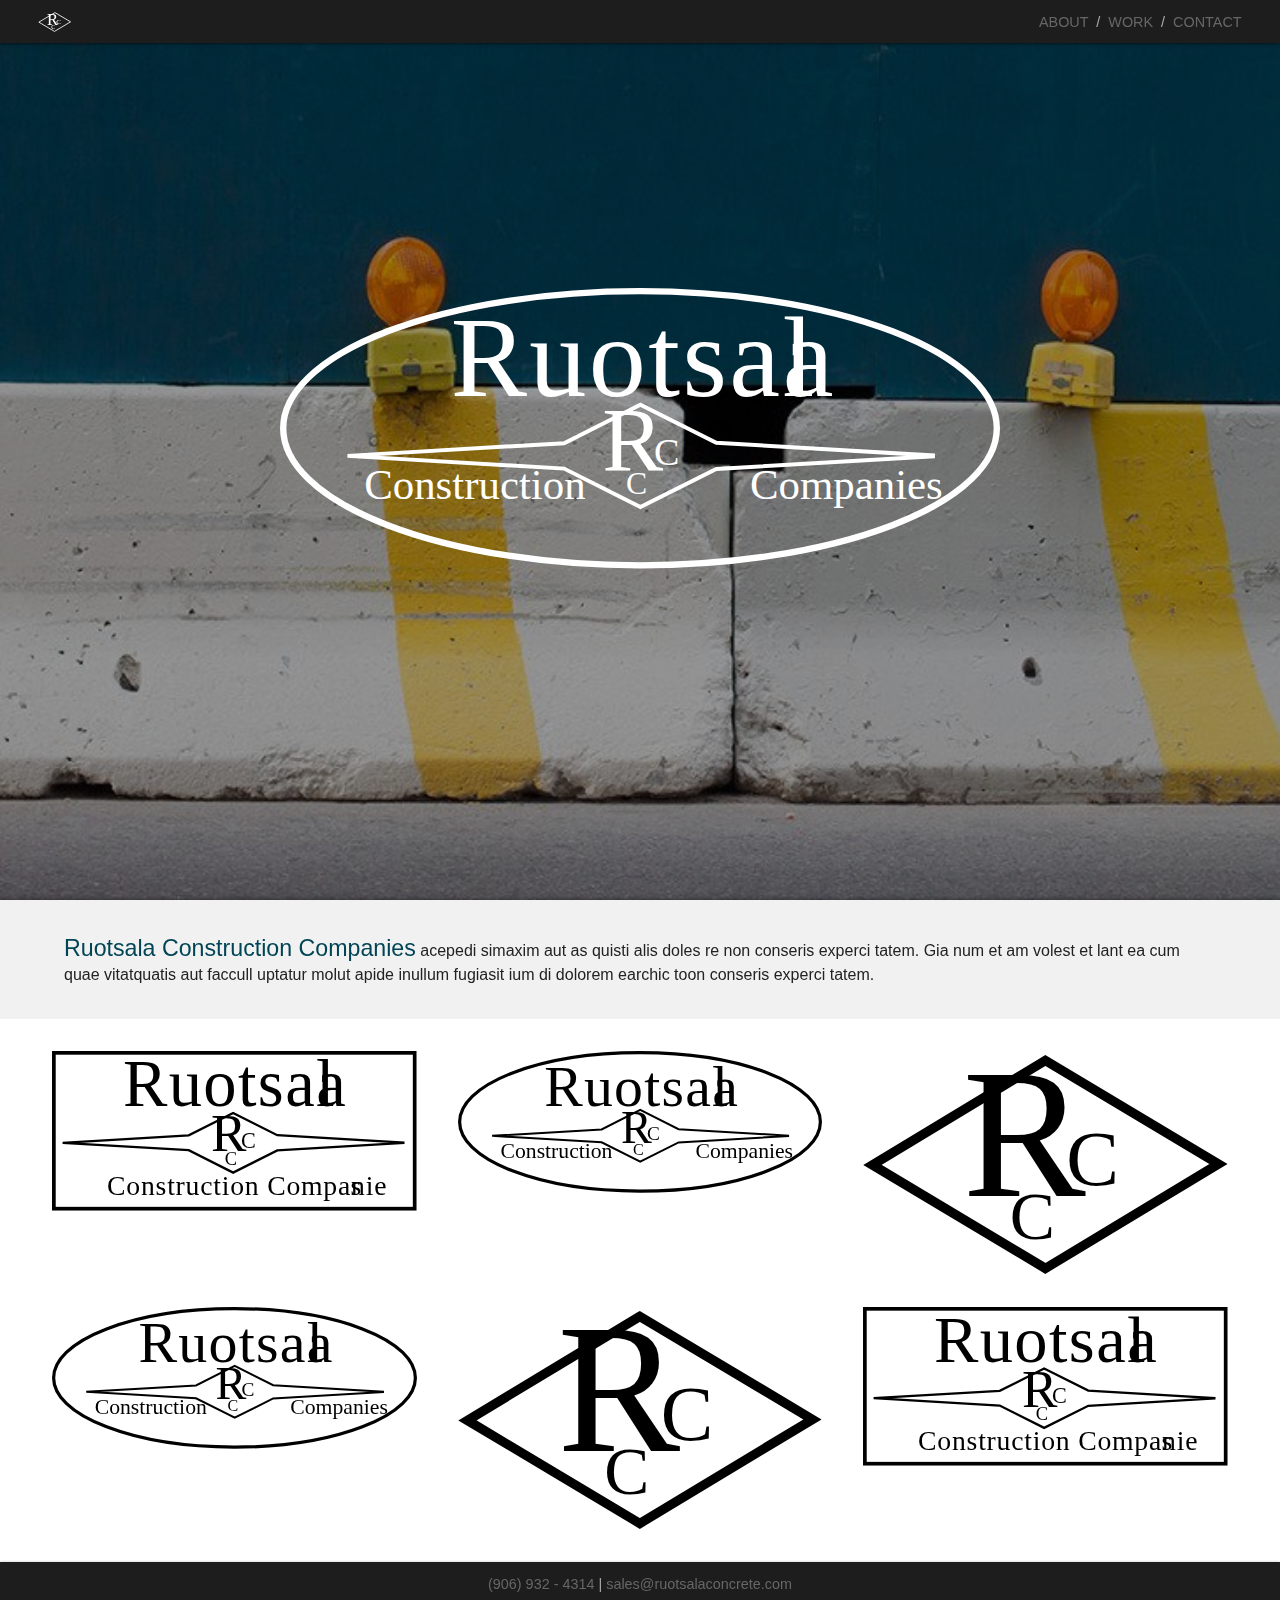
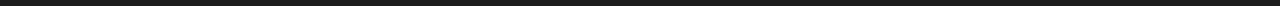
==== commit 08f4d6f0: "background color" ====
--- a/index.html
+++ b/index.html
@@ -37,7 +37,7 @@
         </div>
 
         <div id="content">
-            <div class="boxes light">
+            <div class="boxes light hidden">
                 <div style="max-width:350px; margin:auto">
                     <h2 style="color:#e00; margin:0;">Needed Assets</h2>
                     <ul style="border: solid #e00 .2em;">
@@ -55,7 +55,7 @@
                 <div class="pure-u-1">
                     <div class="boxes">
                         <!-- <div class="pure-u-1-3"><hr></div><div class="pure-u-1-3 boxTitle">WHO WE ARE</div><div class="pure-u-1-3"><hr></div> -->
-                        <span class="boxTitle">Ruotsala Construction Companies</span> are cum acepedi blam, sit, simaxim aut as quisti alis doles re non conseris experci tatem. Gia num et am volest et lant ea cum quae vitatquatis aut faccull uptatur molut apide inullum fugiasit ium di dolorem earchic toon conseris experci tatem.
+                        <span class="boxTitle">Ruotsala Construction Companies</span> acepedi simaxim aut as quisti alis doles re non conseris experci tatem. Gia num et am volest et lant ea cum quae vitatquatis aut faccull uptatur molut apide inullum fugiasit ium di dolorem earchic toon conseris experci tatem.
                     </div>
                 </div>
             </div>
--- a/css/main.css
+++ b/css/main.css
@@ -101,7 +101,7 @@
 
 html, button, input, select, textarea,
     .pure-g [class *= "pure-u"] {
-        font-family: "Gill Sans MT", "Helvetica", sans-serif;
+        font-family: "Gill Sans", "Gill Sans MT", Calibri, sans-serif;
     }
 
 /* Helper Classes ============================================================= */
@@ -135,7 +135,7 @@
 /* Global Classes ============================================================= */
 
 .headfoot {
-    background-color: #222;
+    background-color: #1d1d1d;
     padding: .8em 3vw;
     color: #aaa;
     font-size: .9em;
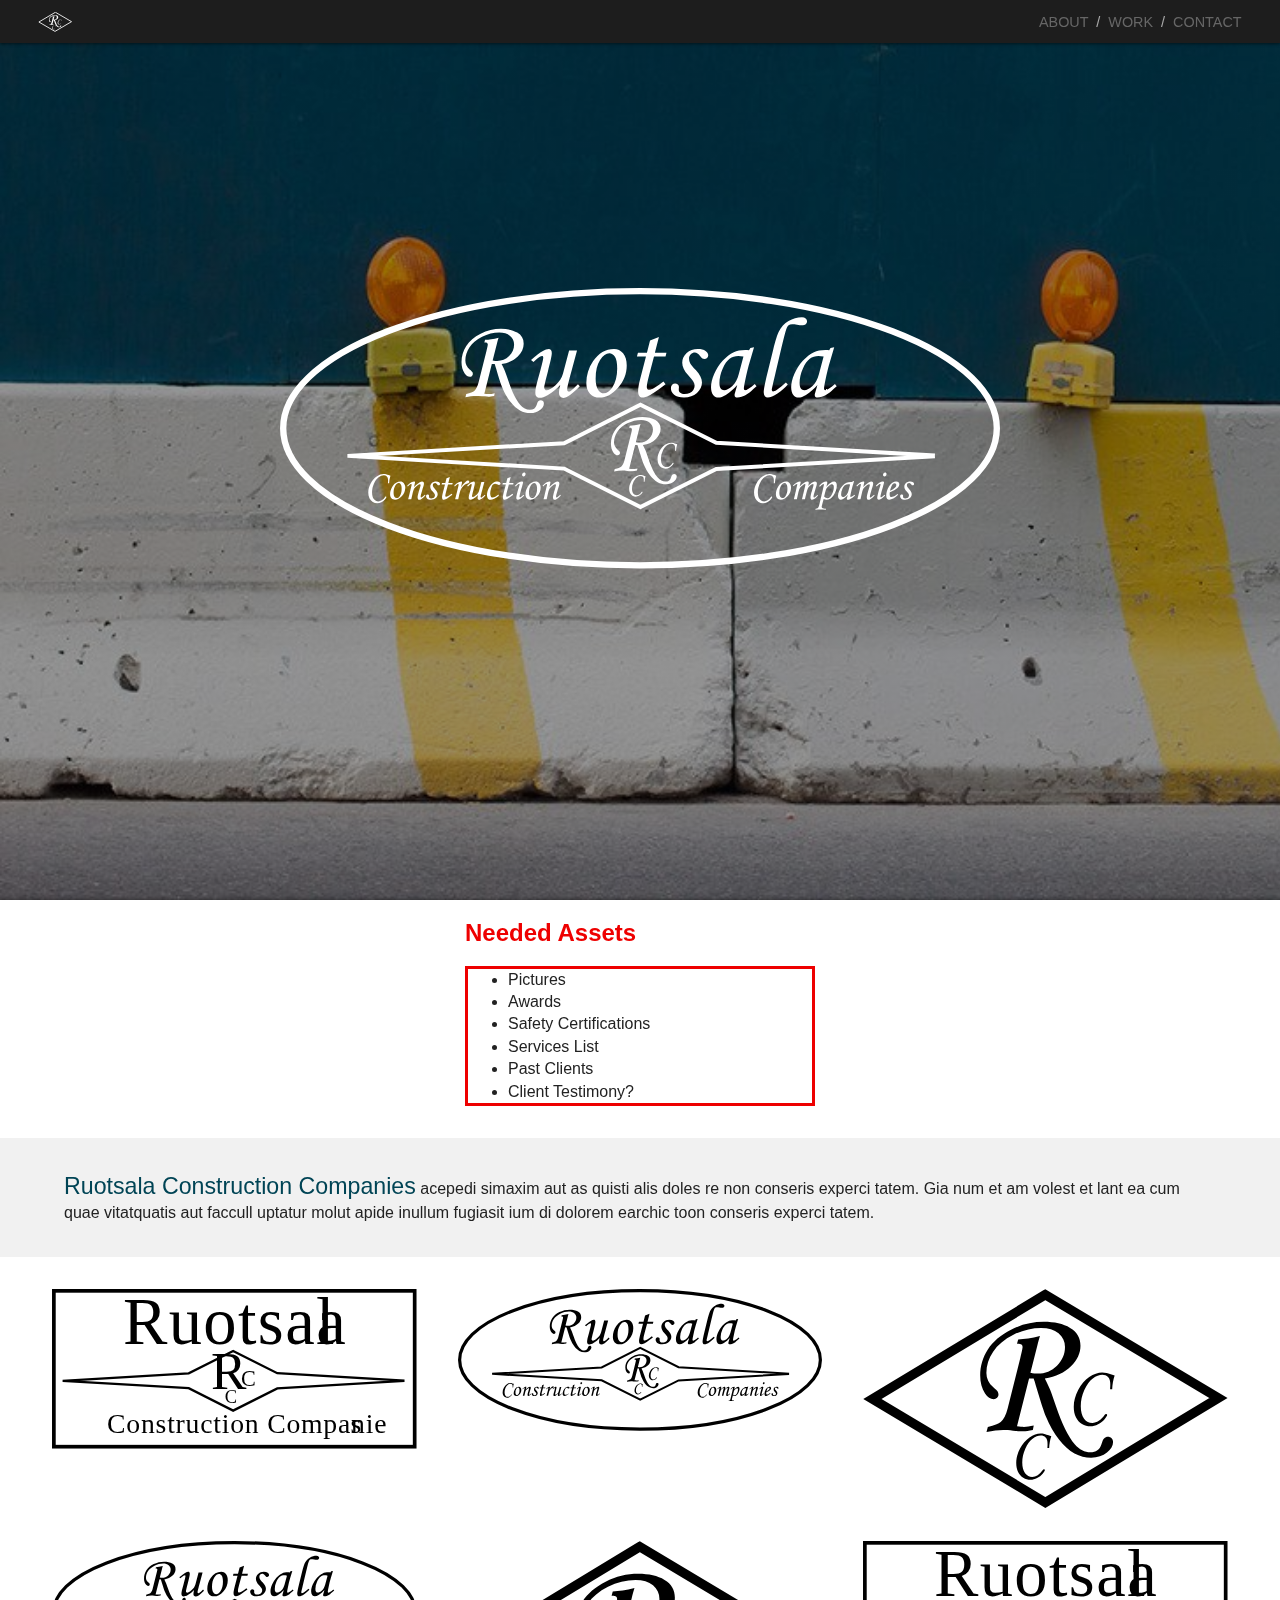
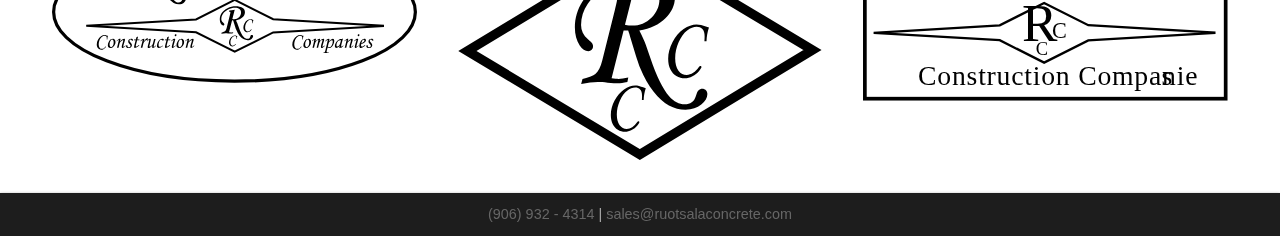
==== commit bf3086c2: "assets" ====
--- a/index.html
+++ b/index.html
@@ -37,7 +37,7 @@
         </div>
 
         <div id="content">
-            <div class="boxes light hidden">
+            <div class="boxes light">
                 <div style="max-width:350px; margin:auto">
                     <h2 style="color:#e00; margin:0;">Needed Assets</h2>
                     <ul style="border: solid #e00 .2em;">
--- a/css/main.css
+++ b/css/main.css
@@ -107,8 +107,8 @@
 /* Helper Classes ============================================================= */
 
 .fill {
-    height: 100%;
-    width: 100%;
+    height: 100vh;
+    width: 100vw;
 }
 
 .center {
